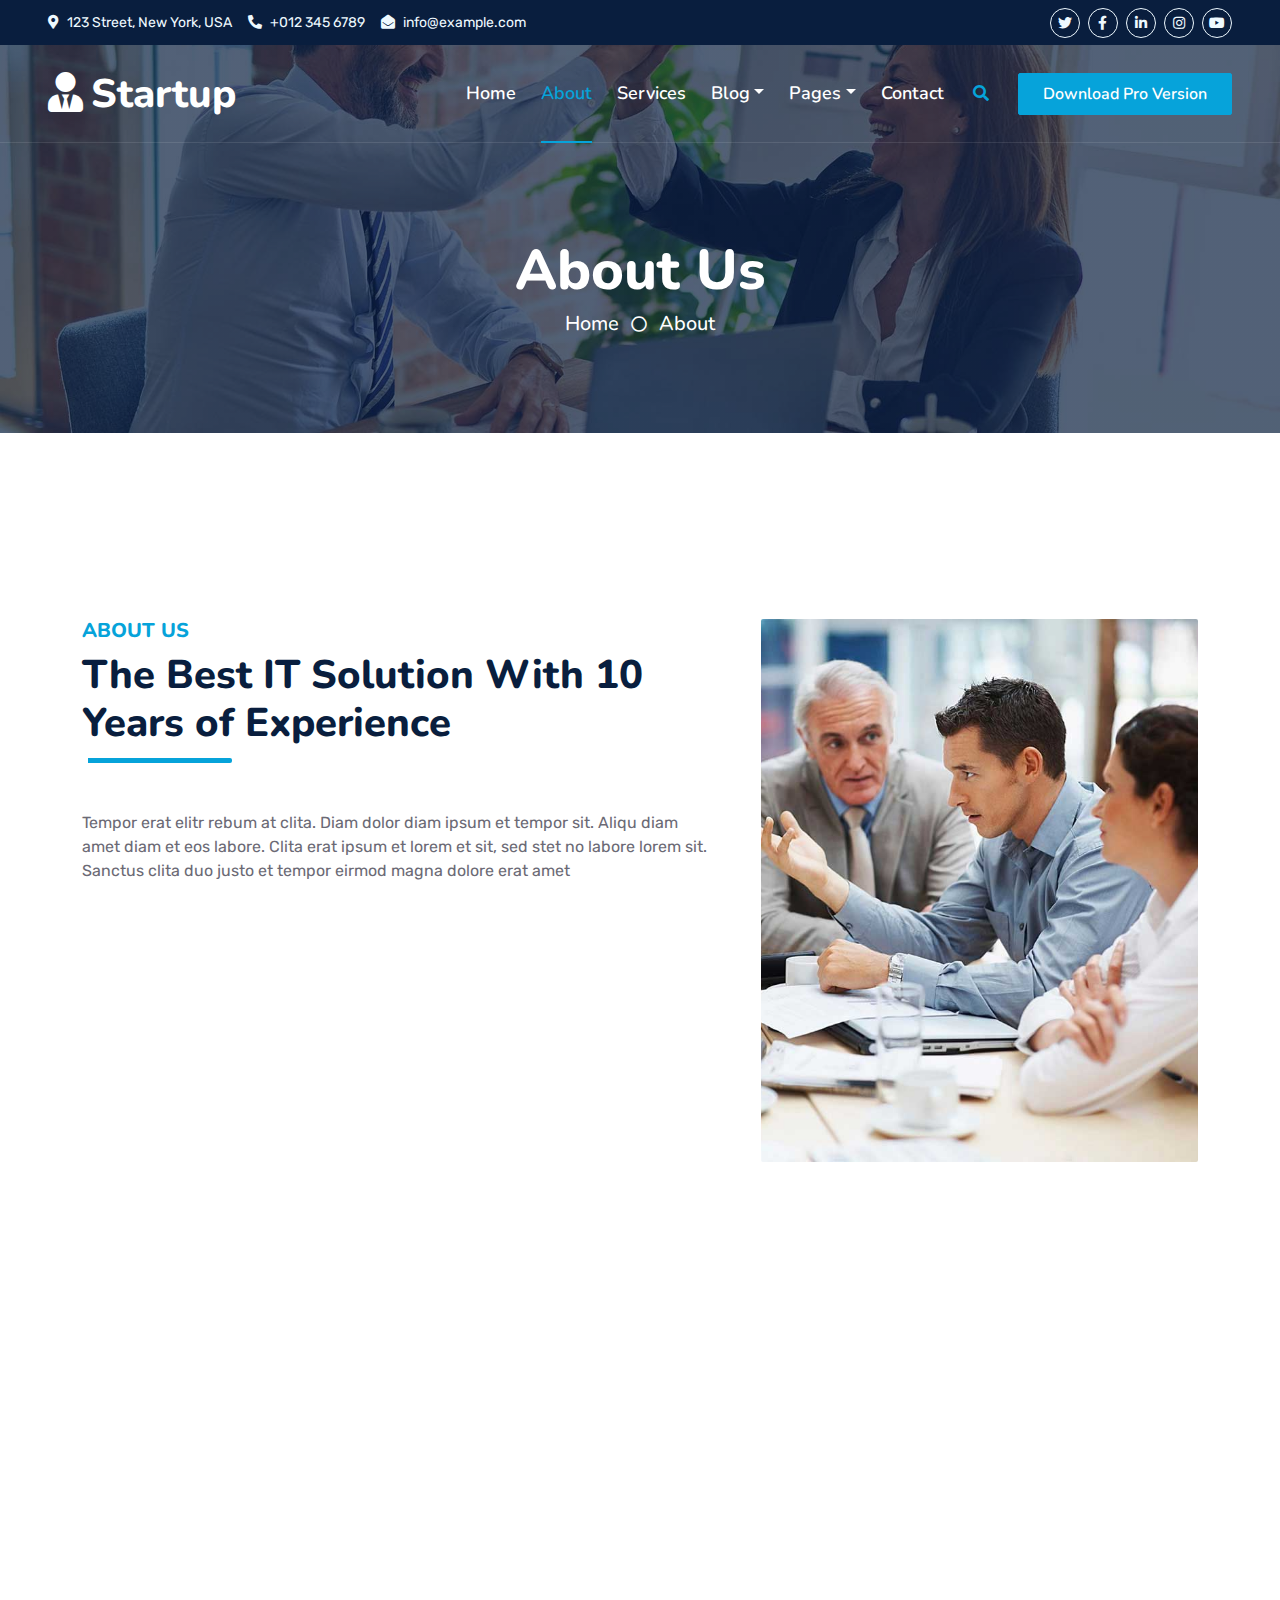
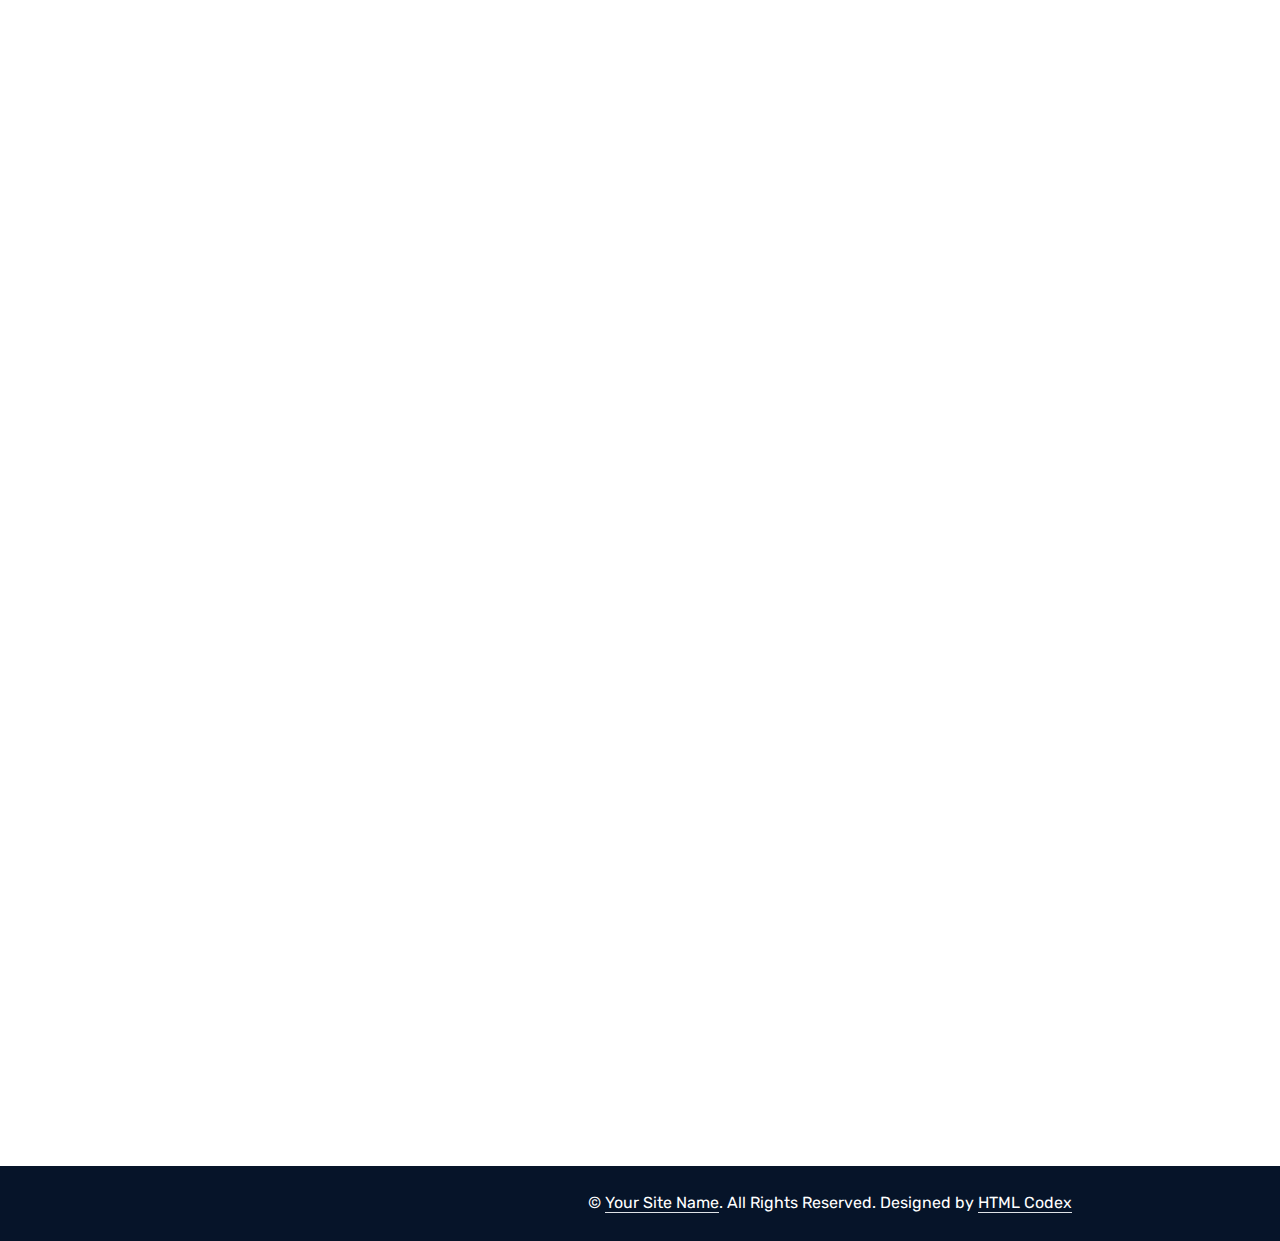
==== about.html @ c1618075 "first commit" ====
<!DOCTYPE html>
<html lang="en">

<head>
    <meta charset="utf-8">
    <title>Startup - Startup Website Template</title>
    <meta content="width=device-width, initial-scale=1.0" name="viewport">
    <meta content="Free HTML Templates" name="keywords">
    <meta content="Free HTML Templates" name="description">

    <!-- Favicon -->
    <link href="img/favicon.ico" rel="icon">

    <!-- Google Web Fonts -->
    <link rel="preconnect" href="https://fonts.googleapis.com">
    <link rel="preconnect" href="https://fonts.gstatic.com" crossorigin>
    <link href="https://fonts.googleapis.com/css2?family=Nunito:wght@400;600;700;800&family=Rubik:wght@400;500;600;700&display=swap" rel="stylesheet">

    <!-- Icon Font Stylesheet -->
    <link href="https://cdnjs.cloudflare.com/ajax/libs/font-awesome/5.10.0/css/all.min.css" rel="stylesheet">
    <link href="https://cdn.jsdelivr.net/npm/bootstrap-icons@1.4.1/font/bootstrap-icons.css" rel="stylesheet">

    <!-- Libraries Stylesheet -->
    <link href="lib/owlcarousel/assets/owl.carousel.min.css" rel="stylesheet">
    <link href="lib/animate/animate.min.css" rel="stylesheet">

    <!-- Customized Bootstrap Stylesheet -->
    <link href="css/bootstrap.min.css" rel="stylesheet">

    <!-- Template Stylesheet -->
    <link href="css/style.css" rel="stylesheet">
</head>

<body>
    <!-- Spinner Start -->
    <div id="spinner" class="show bg-white position-fixed translate-middle w-100 vh-100 top-50 start-50 d-flex align-items-center justify-content-center">
        <div class="spinner"></div>
    </div>
    <!-- Spinner End -->


    <!-- Topbar Start -->
    <div class="container-fluid bg-dark px-5 d-none d-lg-block">
        <div class="row gx-0">
            <div class="col-lg-8 text-center text-lg-start mb-2 mb-lg-0">
                <div class="d-inline-flex align-items-center" style="height: 45px;">
                    <small class="me-3 text-light"><i class="fa fa-map-marker-alt me-2"></i>123 Street, New York, USA</small>
                    <small class="me-3 text-light"><i class="fa fa-phone-alt me-2"></i>+012 345 6789</small>
                    <small class="text-light"><i class="fa fa-envelope-open me-2"></i>info@example.com</small>
                </div>
            </div>
            <div class="col-lg-4 text-center text-lg-end">
                <div class="d-inline-flex align-items-center" style="height: 45px;">
                    <a class="btn btn-sm btn-outline-light btn-sm-square rounded-circle me-2" href=""><i class="fab fa-twitter fw-normal"></i></a>
                    <a class="btn btn-sm btn-outline-light btn-sm-square rounded-circle me-2" href=""><i class="fab fa-facebook-f fw-normal"></i></a>
                    <a class="btn btn-sm btn-outline-light btn-sm-square rounded-circle me-2" href=""><i class="fab fa-linkedin-in fw-normal"></i></a>
                    <a class="btn btn-sm btn-outline-light btn-sm-square rounded-circle me-2" href=""><i class="fab fa-instagram fw-normal"></i></a>
                    <a class="btn btn-sm btn-outline-light btn-sm-square rounded-circle" href=""><i class="fab fa-youtube fw-normal"></i></a>
                </div>
            </div>
        </div>
    </div>
    <!-- Topbar End -->


    <!-- Navbar Start -->
    <div class="container-fluid position-relative p-0">
        <nav class="navbar navbar-expand-lg navbar-dark px-5 py-3 py-lg-0">
            <a href="index.html" class="navbar-brand p-0">
                <h1 class="m-0"><i class="fa fa-user-tie me-2"></i>Startup</h1>
            </a>
            <button class="navbar-toggler" type="button" data-bs-toggle="collapse" data-bs-target="#navbarCollapse">
                <span class="fa fa-bars"></span>
            </button>
            <div class="collapse navbar-collapse" id="navbarCollapse">
                <div class="navbar-nav ms-auto py-0">
                    <a href="index.html" class="nav-item nav-link">Home</a>
                    <a href="about.html" class="nav-item nav-link active">About</a>
                    <a href="service.html" class="nav-item nav-link">Services</a>
                    <div class="nav-item dropdown">
                        <a href="#" class="nav-link dropdown-toggle" data-bs-toggle="dropdown">Blog</a>
                        <div class="dropdown-menu m-0">
                            <a href="blog.html" class="dropdown-item">Blog Grid</a>
                            <a href="detail.html" class="dropdown-item">Blog Detail</a>
                        </div>
                    </div>
                    <div class="nav-item dropdown">
                        <a href="#" class="nav-link dropdown-toggle" data-bs-toggle="dropdown">Pages</a>
                        <div class="dropdown-menu m-0">
                            <a href="price.html" class="dropdown-item">Pricing Plan</a>
                            <a href="feature.html" class="dropdown-item">Our features</a>
                            <a href="team.html" class="dropdown-item">Team Members</a>
                            <a href="testimonial.html" class="dropdown-item">Testimonial</a>
                            <a href="quote.html" class="dropdown-item">Free Quote</a>
                        </div>
                    </div>
                    <a href="contact.html" class="nav-item nav-link">Contact</a>
                </div>
                <butaton type="button" class="btn text-primary ms-3" data-bs-toggle="modal" data-bs-target="#searchModal"><i class="fa fa-search"></i></butaton>
                <a href="https://htmlcodex.com/startup-company-website-template" class="btn btn-primary py-2 px-4 ms-3">Download Pro Version</a>
            </div>
        </nav>

        <div class="container-fluid bg-primary py-5 bg-header" style="margin-bottom: 90px;">
            <div class="row py-5">
                <div class="col-12 pt-lg-5 mt-lg-5 text-center">
                    <h1 class="display-4 text-white animated zoomIn">About Us</h1>
                    <a href="" class="h5 text-white">Home</a>
                    <i class="far fa-circle text-white px-2"></i>
                    <a href="" class="h5 text-white">About</a>
                </div>
            </div>
        </div>
    </div>
    <!-- Navbar End -->


    <!-- Full Screen Search Start -->
    <div class="modal fade" id="searchModal" tabindex="-1">
        <div class="modal-dialog modal-fullscreen">
            <div class="modal-content" style="background: rgba(9, 30, 62, .7);">
                <div class="modal-header border-0">
                    <button type="button" class="btn bg-white btn-close" data-bs-dismiss="modal" aria-label="Close"></button>
                </div>
                <div class="modal-body d-flex align-items-center justify-content-center">
                    <div class="input-group" style="max-width: 600px;">
                        <input type="text" class="form-control bg-transparent border-primary p-3" placeholder="Type search keyword">
                        <button class="btn btn-primary px-4"><i class="bi bi-search"></i></button>
                    </div>
                </div>
            </div>
        </div>
    </div>
    <!-- Full Screen Search End -->


    <!-- About Start -->
    <div class="container-fluid py-5 wow fadeInUp" data-wow-delay="0.1s">
        <div class="container py-5">
            <div class="row g-5">
                <div class="col-lg-7">
                    <div class="section-title position-relative pb-3 mb-5">
                        <h5 class="fw-bold text-primary text-uppercase">About Us</h5>
                        <h1 class="mb-0">The Best IT Solution With 10 Years of Experience</h1>
                    </div>
                    <p class="mb-4">Tempor erat elitr rebum at clita. Diam dolor diam ipsum et tempor sit. Aliqu diam amet diam et eos labore. Clita erat ipsum et lorem et sit, sed stet no labore lorem sit. Sanctus clita duo justo et tempor eirmod magna dolore erat amet</p>
                    <div class="row g-0 mb-3">
                        <div class="col-sm-6 wow zoomIn" data-wow-delay="0.2s">
                            <h5 class="mb-3"><i class="fa fa-check text-primary me-3"></i>Award Winning</h5>
                            <h5 class="mb-3"><i class="fa fa-check text-primary me-3"></i>Professional Staff</h5>
                        </div>
                        <div class="col-sm-6 wow zoomIn" data-wow-delay="0.4s">
                            <h5 class="mb-3"><i class="fa fa-check text-primary me-3"></i>24/7 Support</h5>
                            <h5 class="mb-3"><i class="fa fa-check text-primary me-3"></i>Fair Prices</h5>
                        </div>
                    </div>
                    <div class="d-flex align-items-center mb-4 wow fadeIn" data-wow-delay="0.6s">
                        <div class="bg-primary d-flex align-items-center justify-content-center rounded" style="width: 60px; height: 60px;">
                            <i class="fa fa-phone-alt text-white"></i>
                        </div>
                        <div class="ps-4">
                            <h5 class="mb-2">Call to ask any question</h5>
                            <h4 class="text-primary mb-0">+012 345 6789</h4>
                        </div>
                    </div>
                    <a href="quote.html" class="btn btn-primary py-3 px-5 mt-3 wow zoomIn" data-wow-delay="0.9s">Request A Quote</a>
                </div>
                <div class="col-lg-5" style="min-height: 500px;">
                    <div class="position-relative h-100">
                        <img class="position-absolute w-100 h-100 rounded wow zoomIn" data-wow-delay="0.9s" src="img/about.jpg" style="object-fit: cover;">
                    </div>
                </div>
            </div>
        </div>
    </div>
    <!-- About End -->


    <!-- Team Start -->
    <div class="container-fluid py-5 wow fadeInUp" data-wow-delay="0.1s">
        <div class="container py-5">
            <div class="section-title text-center position-relative pb-3 mb-5 mx-auto" style="max-width: 600px;">
                <h5 class="fw-bold text-primary text-uppercase">Team Members</h5>
                <h1 class="mb-0">Professional Stuffs Ready to Help Your Business</h1>
            </div>
            <div class="row g-5">
                <div class="col-lg-4 wow slideInUp" data-wow-delay="0.3s">
                    <div class="team-item bg-light rounded overflow-hidden">
                        <div class="team-img position-relative overflow-hidden">
                            <img class="img-fluid w-100" src="img/team-1.jpg" alt="">
                            <div class="team-social">
                                <a class="btn btn-lg btn-primary btn-lg-square rounded" href=""><i class="fab fa-twitter fw-normal"></i></a>
                                <a class="btn btn-lg btn-primary btn-lg-square rounded" href=""><i class="fab fa-facebook-f fw-normal"></i></a>
                                <a class="btn btn-lg btn-primary btn-lg-square rounded" href=""><i class="fab fa-instagram fw-normal"></i></a>
                                <a class="btn btn-lg btn-primary btn-lg-square rounded" href=""><i class="fab fa-linkedin-in fw-normal"></i></a>
                            </div>
                        </div>
                        <div class="text-center py-4">
                            <h4 class="text-primary">Full Name</h4>
                            <p class="text-uppercase m-0">Designation</p>
                        </div>
                    </div>
                </div>
                <div class="col-lg-4 wow slideInUp" data-wow-delay="0.6s">
                    <div class="team-item bg-light rounded overflow-hidden">
                        <div class="team-img position-relative overflow-hidden">
                            <img class="img-fluid w-100" src="img/team-2.jpg" alt="">
                            <div class="team-social">
                                <a class="btn btn-lg btn-primary btn-lg-square rounded" href=""><i class="fab fa-twitter fw-normal"></i></a>
                                <a class="btn btn-lg btn-primary btn-lg-square rounded" href=""><i class="fab fa-facebook-f fw-normal"></i></a>
                                <a class="btn btn-lg btn-primary btn-lg-square rounded" href=""><i class="fab fa-instagram fw-normal"></i></a>
                                <a class="btn btn-lg btn-primary btn-lg-square rounded" href=""><i class="fab fa-linkedin-in fw-normal"></i></a>
                            </div>
                        </div>
                        <div class="text-center py-4">
                            <h4 class="text-primary">Full Name</h4>
                            <p class="text-uppercase m-0">Designation</p>
                        </div>
                    </div>
                </div>
                <div class="col-lg-4 wow slideInUp" data-wow-delay="0.9s">
                    <div class="team-item bg-light rounded overflow-hidden">
                        <div class="team-img position-relative overflow-hidden">
                            <img class="img-fluid w-100" src="img/team-3.jpg" alt="">
                            <div class="team-social">
                                <a class="btn btn-lg btn-primary btn-lg-square rounded" href=""><i class="fab fa-twitter fw-normal"></i></a>
                                <a class="btn btn-lg btn-primary btn-lg-square rounded" href=""><i class="fab fa-facebook-f fw-normal"></i></a>
                                <a class="btn btn-lg btn-primary btn-lg-square rounded" href=""><i class="fab fa-instagram fw-normal"></i></a>
                                <a class="btn btn-lg btn-primary btn-lg-square rounded" href=""><i class="fab fa-linkedin-in fw-normal"></i></a>
                            </div>
                        </div>
                        <div class="text-center py-4">
                            <h4 class="text-primary">Full Name</h4>
                            <p class="text-uppercase m-0">Designation</p>
                        </div>
                    </div>
                </div>
            </div>
        </div>
    </div>
    <!-- Team End -->


    <!-- Vendor Start -->
    <div class="container-fluid py-5 wow fadeInUp" data-wow-delay="0.1s">
        <div class="container py-5 mb-5">
            <div class="bg-white">
                <div class="owl-carousel vendor-carousel">
                    <img src="img/vendor-1.jpg" alt="">
                    <img src="img/vendor-2.jpg" alt="">
                    <img src="img/vendor-3.jpg" alt="">
                    <img src="img/vendor-4.jpg" alt="">
                    <img src="img/vendor-5.jpg" alt="">
                    <img src="img/vendor-6.jpg" alt="">
                    <img src="img/vendor-7.jpg" alt="">
                    <img src="img/vendor-8.jpg" alt="">
                    <img src="img/vendor-9.jpg" alt="">
                </div>
            </div>
        </div>
    </div>
    <!-- Vendor End -->
    

    <!-- Footer Start -->
    <div class="container-fluid bg-dark text-light mt-5 wow fadeInUp" data-wow-delay="0.1s">
        <div class="container">
            <div class="row gx-5">
                <div class="col-lg-4 col-md-6 footer-about">
                    <div class="d-flex flex-column align-items-center justify-content-center text-center h-100 bg-primary p-4">
                        <a href="index.html" class="navbar-brand">
                            <h1 class="m-0 text-white"><i class="fa fa-user-tie me-2"></i>Startup</h1>
                        </a>
                        <p class="mt-3 mb-4">Lorem diam sit erat dolor elitr et, diam lorem justo amet clita stet eos sit. Elitr dolor duo lorem, elitr clita ipsum sea. Diam amet erat lorem stet eos. Diam amet et kasd eos duo.</p>
                        <form action="">
                            <div class="input-group">
                                <input type="text" class="form-control border-white p-3" placeholder="Your Email">
                                <button class="btn btn-dark">Sign Up</button>
                            </div>
                        </form>
                    </div>
                </div>
                <div class="col-lg-8 col-md-6">
                    <div class="row gx-5">
                        <div class="col-lg-4 col-md-12 pt-5 mb-5">
                            <div class="section-title section-title-sm position-relative pb-3 mb-4">
                                <h3 class="text-light mb-0">Get In Touch</h3>
                            </div>
                            <div class="d-flex mb-2">
                                <i class="bi bi-geo-alt text-primary me-2"></i>
                                <p class="mb-0">123 Street, New York, USA</p>
                            </div>
                            <div class="d-flex mb-2">
                                <i class="bi bi-envelope-open text-primary me-2"></i>
                                <p class="mb-0">info@example.com</p>
                            </div>
                            <div class="d-flex mb-2">
                                <i class="bi bi-telephone text-primary me-2"></i>
                                <p class="mb-0">+012 345 67890</p>
                            </div>
                            <div class="d-flex mt-4">
                                <a class="btn btn-primary btn-square me-2" href="#"><i class="fab fa-twitter fw-normal"></i></a>
                                <a class="btn btn-primary btn-square me-2" href="#"><i class="fab fa-facebook-f fw-normal"></i></a>
                                <a class="btn btn-primary btn-square me-2" href="#"><i class="fab fa-linkedin-in fw-normal"></i></a>
                                <a class="btn btn-primary btn-square" href="#"><i class="fab fa-instagram fw-normal"></i></a>
                            </div>
                        </div>
                        <div class="col-lg-4 col-md-12 pt-0 pt-lg-5 mb-5">
                            <div class="section-title section-title-sm position-relative pb-3 mb-4">
                                <h3 class="text-light mb-0">Quick Links</h3>
                            </div>
                            <div class="link-animated d-flex flex-column justify-content-start">
                                <a class="text-light mb-2" href="#"><i class="bi bi-arrow-right text-primary me-2"></i>Home</a>
                                <a class="text-light mb-2" href="#"><i class="bi bi-arrow-right text-primary me-2"></i>About Us</a>
                                <a class="text-light mb-2" href="#"><i class="bi bi-arrow-right text-primary me-2"></i>Our Services</a>
                                <a class="text-light mb-2" href="#"><i class="bi bi-arrow-right text-primary me-2"></i>Meet The Team</a>
                                <a class="text-light mb-2" href="#"><i class="bi bi-arrow-right text-primary me-2"></i>Latest Blog</a>
                                <a class="text-light" href="#"><i class="bi bi-arrow-right text-primary me-2"></i>Contact Us</a>
                            </div>
                        </div>
                        <div class="col-lg-4 col-md-12 pt-0 pt-lg-5 mb-5">
                            <div class="section-title section-title-sm position-relative pb-3 mb-4">
                                <h3 class="text-light mb-0">Popular Links</h3>
                            </div>
                            <div class="link-animated d-flex flex-column justify-content-start">
                                <a class="text-light mb-2" href="#"><i class="bi bi-arrow-right text-primary me-2"></i>Home</a>
                                <a class="text-light mb-2" href="#"><i class="bi bi-arrow-right text-primary me-2"></i>About Us</a>
                                <a class="text-light mb-2" href="#"><i class="bi bi-arrow-right text-primary me-2"></i>Our Services</a>
                                <a class="text-light mb-2" href="#"><i class="bi bi-arrow-right text-primary me-2"></i>Meet The Team</a>
                                <a class="text-light mb-2" href="#"><i class="bi bi-arrow-right text-primary me-2"></i>Latest Blog</a>
                                <a class="text-light" href="#"><i class="bi bi-arrow-right text-primary me-2"></i>Contact Us</a>
                            </div>
                        </div>
                    </div>
                </div>
            </div>
        </div>
    </div>
    <div class="container-fluid text-white" style="background: #061429;">
        <div class="container text-center">
            <div class="row justify-content-end">
                <div class="col-lg-8 col-md-6">
                    <div class="d-flex align-items-center justify-content-center" style="height: 75px;">
                        <p class="mb-0">&copy; <a class="text-white border-bottom" href="#">Your Site Name</a>. All Rights Reserved. 
						
						<!--/*** This template is free as long as you keep the footer author’s credit link/attribution link/backlink. If you'd like to use the template without the footer author’s credit link/attribution link/backlink, you can purchase the Credit Removal License from "https://htmlcodex.com/credit-removal". Thank you for your support. ***/-->
						Designed by <a class="text-white border-bottom" href="https://htmlcodex.com">HTML Codex</a></p>
                    </div>
                </div>
            </div>
        </div>
    </div>
    <!-- Footer End -->


    <!-- Back to Top -->
    <a href="#" class="btn btn-lg btn-primary btn-lg-square rounded back-to-top"><i class="bi bi-arrow-up"></i></a>


    <!-- JavaScript Libraries -->
    <script src="https://code.jquery.com/jquery-3.4.1.min.js"></script>
    <script src="https://cdn.jsdelivr.net/npm/bootstrap@5.0.0/dist/js/bootstrap.bundle.min.js"></script>
    <script src="lib/wow/wow.min.js"></script>
    <script src="lib/easing/easing.min.js"></script>
    <script src="lib/waypoints/waypoints.min.js"></script>
    <script src="lib/counterup/counterup.min.js"></script>
    <script src="lib/owlcarousel/owl.carousel.min.js"></script>

    <!-- Template Javascript -->
    <script src="js/main.js"></script>
</body>

</html>
---- css/style.css ----
/********** Template CSS **********/
:root {
    --primary: #06A3DA;
    --secondary: #34AD54;
    --light: #EEF9FF;
    --dark: #091E3E;
}


/*** Spinner ***/
.spinner {
    width: 40px;
    height: 40px;
    background: var(--primary);
    margin: 100px auto;
    -webkit-animation: sk-rotateplane 1.2s infinite ease-in-out;
    animation: sk-rotateplane 1.2s infinite ease-in-out;
}

@-webkit-keyframes sk-rotateplane {
    0% {
        -webkit-transform: perspective(120px)
    }
    50% {
        -webkit-transform: perspective(120px) rotateY(180deg)
    }
    100% {
        -webkit-transform: perspective(120px) rotateY(180deg) rotateX(180deg)
    }
}

@keyframes sk-rotateplane {
    0% {
        transform: perspective(120px) rotateX(0deg) rotateY(0deg);
        -webkit-transform: perspective(120px) rotateX(0deg) rotateY(0deg)
    }
    50% {
        transform: perspective(120px) rotateX(-180.1deg) rotateY(0deg);
        -webkit-transform: perspective(120px) rotateX(-180.1deg) rotateY(0deg)
    }
    100% {
        transform: perspective(120px) rotateX(-180deg) rotateY(-179.9deg);
        -webkit-transform: perspective(120px) rotateX(-180deg) rotateY(-179.9deg);
    }
}

#spinner {
    opacity: 0;
    visibility: hidden;
    transition: opacity .5s ease-out, visibility 0s linear .5s;
    z-index: 99999;
}

#spinner.show {
    transition: opacity .5s ease-out, visibility 0s linear 0s;
    visibility: visible;
    opacity: 1;
}


/*** Heading ***/
h1,
h2,
.fw-bold {
    font-weight: 800 !important;
}

h3,
h4,
.fw-semi-bold {
    font-weight: 700 !important;
}

h5,
h6,
.fw-medium {
    font-weight: 600 !important;
}


/*** Button ***/
.btn {
    font-family: 'Nunito', sans-serif;
    font-weight: 600;
    transition: .5s;
}

.btn-primary,
.btn-secondary {
    color: #FFFFFF;
    box-shadow: inset 0 0 0 50px transparent;
}

.btn-primary:hover {
    box-shadow: inset 0 0 0 0 var(--primary);
}

.btn-secondary:hover {
    box-shadow: inset 0 0 0 0 var(--secondary);
}

.btn-square {
    width: 36px;
    height: 36px;
}

.btn-sm-square {
    width: 30px;
    height: 30px;
}

.btn-lg-square {
    width: 48px;
    height: 48px;
}

.btn-square,
.btn-sm-square,
.btn-lg-square {
    padding-left: 0;
    padding-right: 0;
    text-align: center;
}


/*** Navbar ***/
.navbar-dark .navbar-nav .nav-link {
    font-family: 'Nunito', sans-serif;
    position: relative;
    margin-left: 25px;
    padding: 35px 0;
    color: #FFFFFF;
    font-size: 18px;
    font-weight: 600;
    outline: none;
    transition: .5s;
}

.sticky-top.navbar-dark .navbar-nav .nav-link {
    padding: 20px 0;
    color: var(--dark);
}

.navbar-dark .navbar-nav .nav-link:hover,
.navbar-dark .navbar-nav .nav-link.active {
    color: var(--primary);
}

.navbar-dark .navbar-brand h1 {
    color: #FFFFFF;
}

.navbar-dark .navbar-toggler {
    color: var(--primary) !important;
    border-color: var(--primary) !important;
}

@media (max-width: 991.98px) {
    .sticky-top.navbar-dark {
        position: relative;
        background: #FFFFFF;
    }

    .navbar-dark .navbar-nav .nav-link,
    .navbar-dark .navbar-nav .nav-link.show,
    .sticky-top.navbar-dark .navbar-nav .nav-link {
        padding: 10px 0;
        color: var(--dark);
    }

    .navbar-dark .navbar-brand h1 {
        color: var(--primary);
    }
}

@media (min-width: 992px) {
    .navbar-dark {
        position: absolute;
        width: 100%;
        top: 0;
        left: 0;
        border-bottom: 1px solid rgba(256, 256, 256, .1);
        z-index: 999;
    }
    
    .sticky-top.navbar-dark {
        position: fixed;
        background: #FFFFFF;
    }

    .navbar-dark .navbar-nav .nav-link::before {
        position: absolute;
        content: "";
        width: 0;
        height: 2px;
        bottom: -1px;
        left: 50%;
        background: var(--primary);
        transition: .5s;
    }

    .navbar-dark .navbar-nav .nav-link:hover::before,
    .navbar-dark .navbar-nav .nav-link.active::before {
        width: 100%;
        left: 0;
    }

    .navbar-dark .navbar-nav .nav-link.nav-contact::before {
        display: none;
    }

    .sticky-top.navbar-dark .navbar-brand h1 {
        color: var(--primary);
    }
}


/*** Carousel ***/
.carousel-caption {
    top: 0;
    left: 0;
    right: 0;
    bottom: 0;
    background: rgba(9, 30, 62, .7);
    z-index: 1;
}

@media (max-width: 576px) {
    .carousel-caption h5 {
        font-size: 14px;
        font-weight: 500 !important;
    }

    .carousel-caption h1 {
        font-size: 30px;
        font-weight: 600 !important;
    }
}

.carousel-control-prev,
.carousel-control-next {
    width: 10%;
}

.carousel-control-prev-icon,
.carousel-control-next-icon {
    width: 3rem;
    height: 3rem;
}


/*** Section Title ***/
.section-title::before {
    position: absolute;
    content: "";
    width: 150px;
    height: 5px;
    left: 0;
    bottom: 0;
    background: var(--primary);
    border-radius: 2px;
}

.section-title.text-center::before {
    left: 50%;
    margin-left: -75px;
}

.section-title.section-title-sm::before {
    width: 90px;
    height: 3px;
}

.section-title::after {
    position: absolute;
    content: "";
    width: 6px;
    height: 5px;
    bottom: 0px;
    background: #FFFFFF;
    -webkit-animation: section-title-run 5s infinite linear;
    animation: section-title-run 5s infinite linear;
}

.section-title.section-title-sm::after {
    width: 4px;
    height: 3px;
}

.section-title.text-center::after {
    -webkit-animation: section-title-run-center 5s infinite linear;
    animation: section-title-run-center 5s infinite linear;
}

.section-title.section-title-sm::after {
    -webkit-animation: section-title-run-sm 5s infinite linear;
    animation: section-title-run-sm 5s infinite linear;
}

@-webkit-keyframes section-title-run {
    0% {left: 0; } 50% { left : 145px; } 100% { left: 0; }
}

@-webkit-keyframes section-title-run-center {
    0% { left: 50%; margin-left: -75px; } 50% { left : 50%; margin-left: 45px; } 100% { left: 50%; margin-left: -75px; }
}

@-webkit-keyframes section-title-run-sm {
    0% {left: 0; } 50% { left : 85px; } 100% { left: 0; }
}


/*** Service ***/
.service-item {
    position: relative;
    height: 300px;
    padding: 0 30px;
    transition: .5s;
}

.service-item .service-icon {
    margin-bottom: 30px;
    width: 60px;
    height: 60px;
    display: flex;
    align-items: center;
    justify-content: center;
    background: var(--primary);
    border-radius: 2px;
    transform: rotate(-45deg);
}

.service-item .service-icon i {
    transform: rotate(45deg);
}

.service-item a.btn {
    position: absolute;
    width: 60px;
    bottom: -48px;
    left: 50%;
    margin-left: -30px;
    opacity: 0;
}

.service-item:hover a.btn {
    bottom: -24px;
    opacity: 1;
}


/*** Testimonial ***/
.testimonial-carousel .owl-dots {
    margin-top: 15px;
    display: flex;
    align-items: flex-end;
    justify-content: center;
}

.testimonial-carousel .owl-dot {
    position: relative;
    display: inline-block;
    margin: 0 5px;
    width: 15px;
    height: 15px;
    background: #DDDDDD;
    border-radius: 2px;
    transition: .5s;
}

.testimonial-carousel .owl-dot.active {
    width: 30px;
    background: var(--primary);
}

.testimonial-carousel .owl-item.center {
    position: relative;
    z-index: 1;
}

.testimonial-carousel .owl-item .testimonial-item {
    transition: .5s;
}

.testimonial-carousel .owl-item.center .testimonial-item {
    background: #FFFFFF !important;
    box-shadow: 0 0 30px #DDDDDD;
}


/*** Team ***/
.team-item {
    transition: .5s;
}

.team-social {
    position: absolute;
    width: 100%;
    height: 100%;
    top: 0;
    left: 0;
    display: flex;
    align-items: center;
    justify-content: center;
    transition: .5s;
}

.team-social a.btn {
    position: relative;
    margin: 0 3px;
    margin-top: 100px;
    opacity: 0;
}

.team-item:hover {
    box-shadow: 0 0 30px #DDDDDD;
}

.team-item:hover .team-social {
    background: rgba(9, 30, 62, .7);
}

.team-item:hover .team-social a.btn:first-child {
    opacity: 1;
    margin-top: 0;
    transition: .3s 0s;
}

.team-item:hover .team-social a.btn:nth-child(2) {
    opacity: 1;
    margin-top: 0;
    transition: .3s .05s;
}

.team-item:hover .team-social a.btn:nth-child(3) {
    opacity: 1;
    margin-top: 0;
    transition: .3s .1s;
}

.team-item:hover .team-social a.btn:nth-child(4) {
    opacity: 1;
    margin-top: 0;
    transition: .3s .15s;
}

.team-item .team-img img,
.blog-item .blog-img img  {
    transition: .5s;
}

.team-item:hover .team-img img,
.blog-item:hover .blog-img img {
    transform: scale(1.15);
}


/*** Miscellaneous ***/
@media (min-width: 991.98px) {
    .facts {
        position: relative;
        margin-top: -75px;
        z-index: 1;
    }
}

.back-to-top {
    position: fixed;
    display: none;
    right: 45px;
    bottom: 45px;
    z-index: 99;
}

.bg-header {
    background: linear-gradient(rgba(9, 30, 62, .7), rgba(9, 30, 62, .7)), url(../img/carousel-1.jpg) center center no-repeat;
    background-size: cover;
}

.link-animated a {
    transition: .5s;
}

.link-animated a:hover {
    padding-left: 10px;
}

@media (min-width: 767.98px) {
    .footer-about {
        margin-bottom: -75px;
    }
}
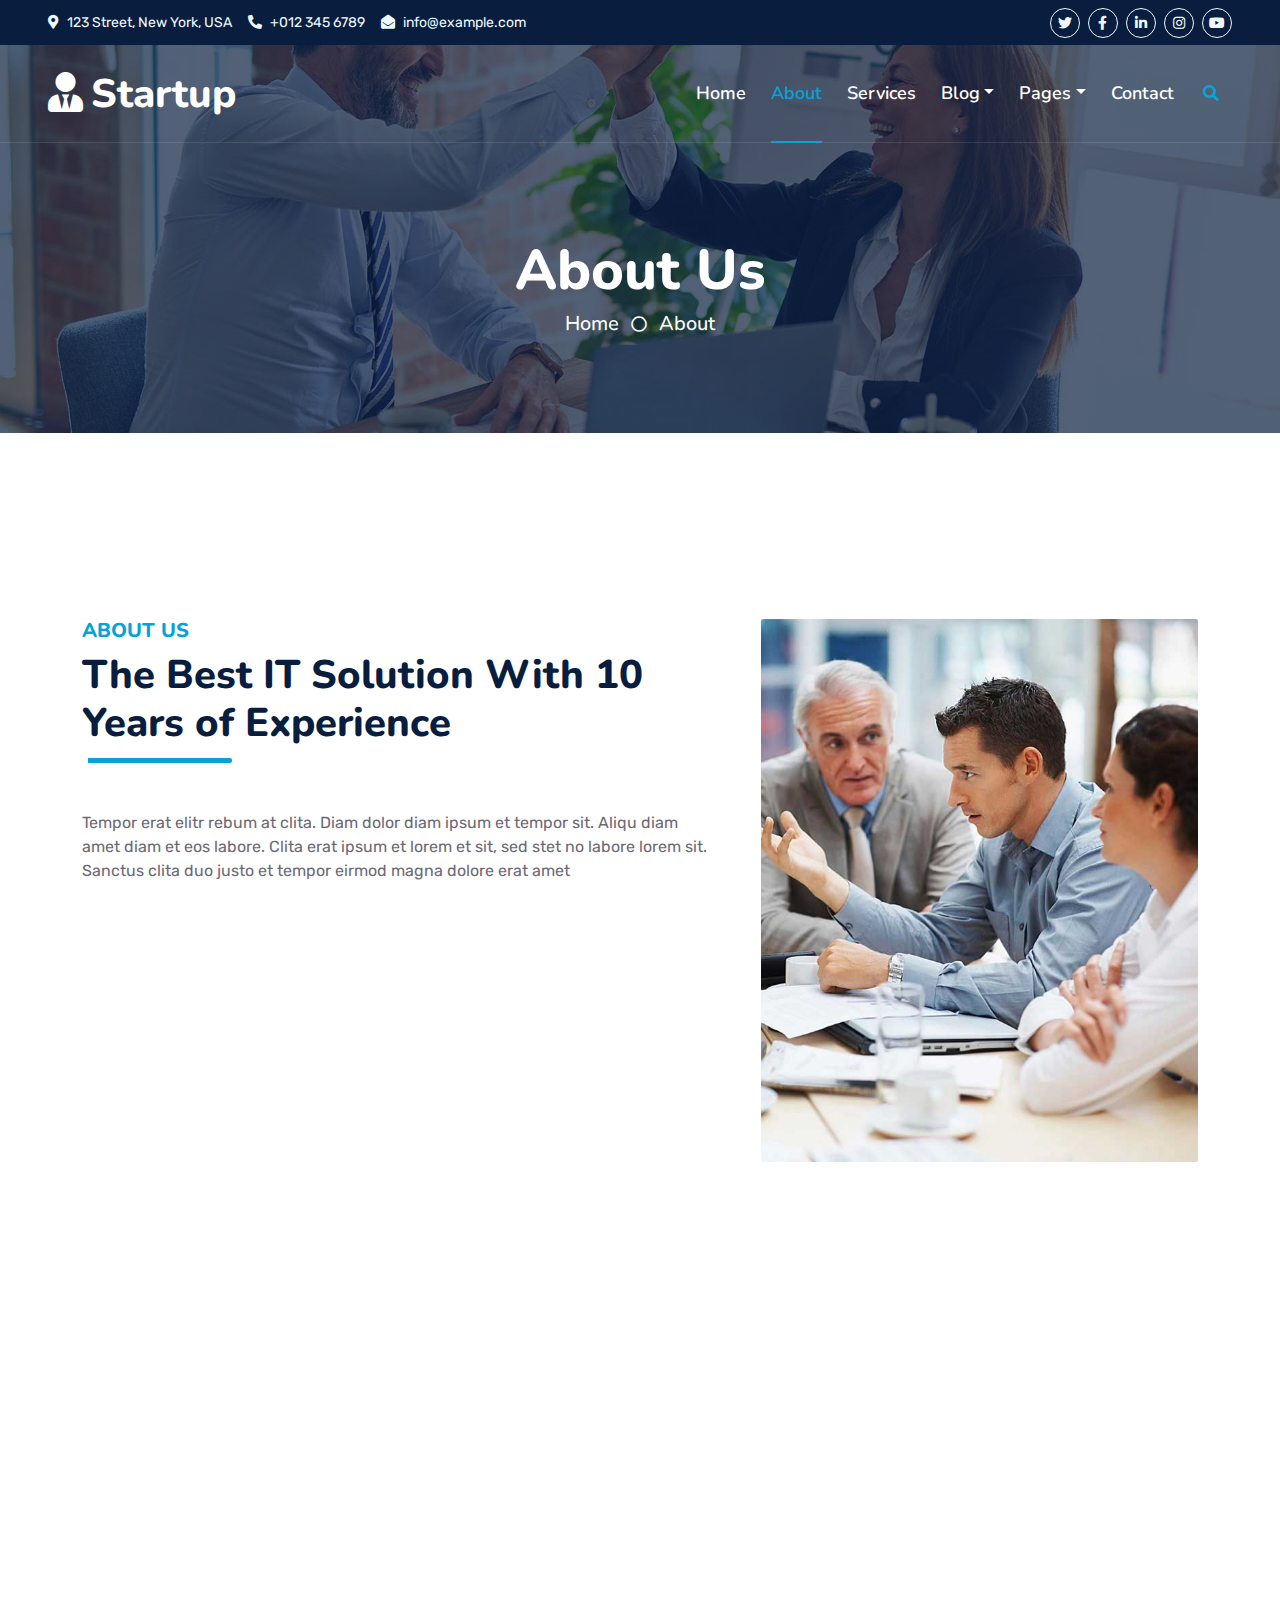
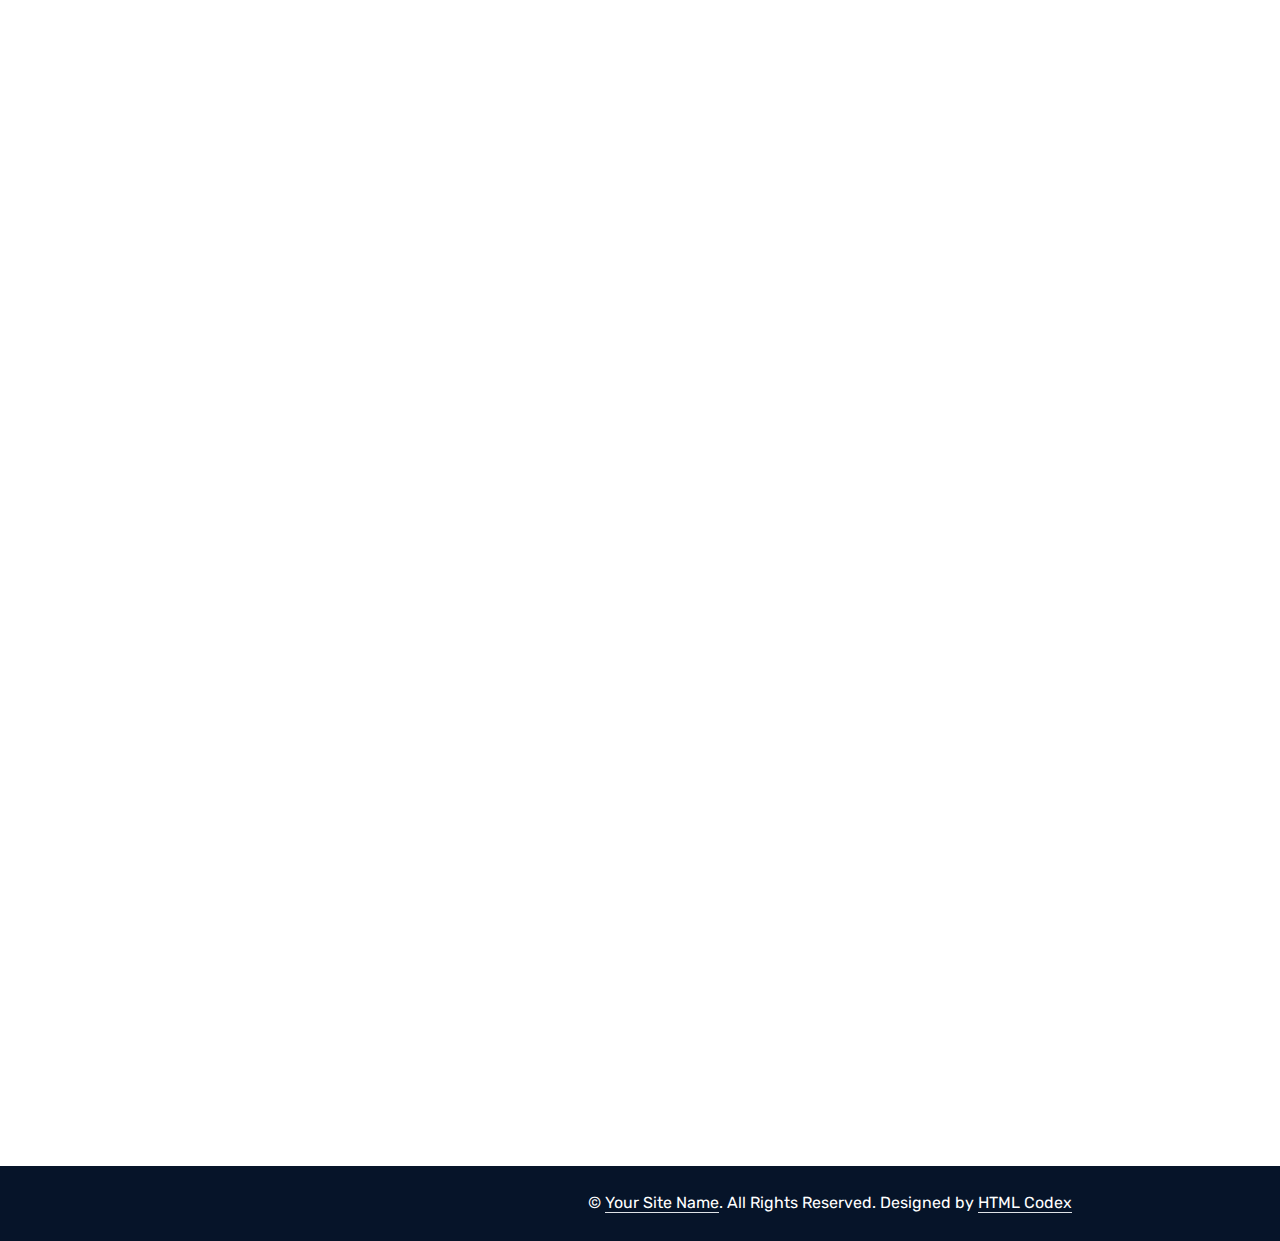
==== commit 83b0ee66: "folder" ====
--- a/about.html
+++ b/about.html
@@ -97,7 +97,7 @@
                     <a href="contact.html" class="nav-item nav-link">Contact</a>
                 </div>
                 <butaton type="button" class="btn text-primary ms-3" data-bs-toggle="modal" data-bs-target="#searchModal"><i class="fa fa-search"></i></butaton>
-                <a href="https://htmlcodex.com/startup-company-website-template" class="btn btn-primary py-2 px-4 ms-3">Download Pro Version</a>
+                <!-- <a href="https://htmlcodex.com/startup-company-website-template" class="btn btn-primary py-2 px-4 ms-3">Download Pro Version</a> -->
             </div>
         </nav>
 
